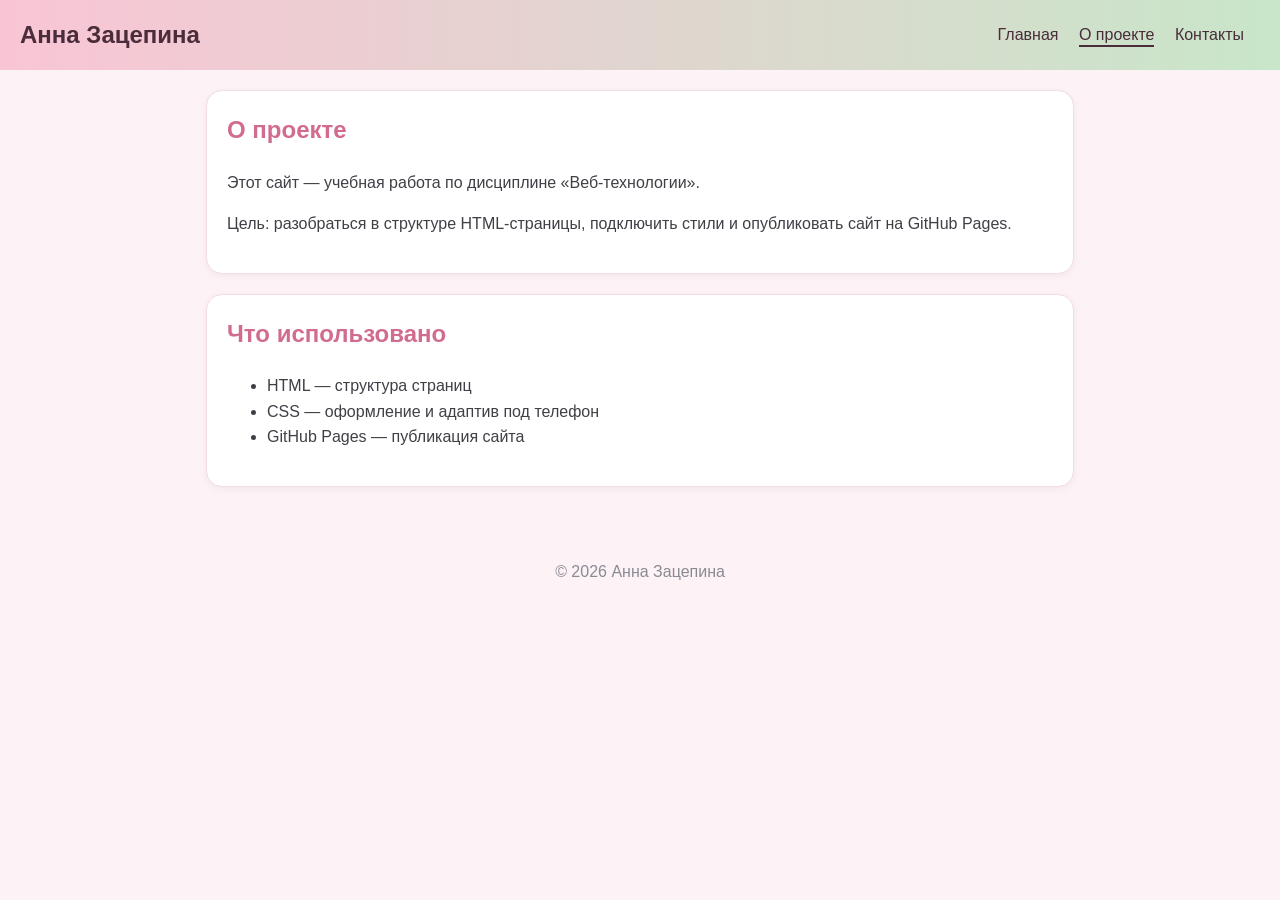
==== about.html @ ad32cc2b "Add files via upload" ====
<!doctype html>
<html lang="ru">
<head>
    <meta charset="UTF-8">
    <meta name="viewport" content="width=device-width, initial-scale=1.0">
    <title>Анна Зацепина - О проекте</title>
    <link rel="stylesheet" href="style.css">
</head>
<body>
    <header>
        <h1 class="logo">Анна Зацепина</h1>
        <nav>
            <a href="index.html">Главная</a>
            <a href="about.html" class="active">О проекте</a>
            <a href="contacts.html">Контакты</a>
        </nav>
    </header>

    <main>
        <section>
            <h2>О проекте</h2>
            <p>Этот сайт — учебная работа по дисциплине «Веб-технологии».</p>
            <p>Цель: разобраться в структуре HTML-страницы, подключить стили и опубликовать сайт на GitHub Pages.</p>
        </section>

        <section>
            <h2>Что использовано</h2>
            <ul>
                <li>HTML — структура страниц</li>
                <li>CSS — оформление и адаптив под телефон</li>
                <li>GitHub Pages — публикация сайта</li>
            </ul>
        </section>
    </main>

    <footer>
        <p>© 2026 Анна Зацепина</p>
    </footer>
</body>
</html>
---- style.css ----
* {
    box-sizing: border-box;
}

body {
    margin: 0;
    font-family: Arial, sans-serif;
    background: #fdf2f6;          /* нежно-розовый фон */
    color: #3f3f46;
    line-height: 1.6;
}

/* Шапка и меню: розовый переходит в зелёный */
header {
    background: linear-gradient(90deg, #f9c5d5, #c8e6c9);
    color: #4a2c3a;
    padding: 16px 20px;
    display: flex;
    flex-direction: column;
    gap: 8px;
}

.logo {
    margin: 0;
    font-size: 24px;
}

nav a {
    color: #4a2c3a;
    text-decoration: none;
    margin-right: 16px;
    padding-bottom: 2px;
}

nav a:hover,
nav a.active {
    border-bottom: 2px solid #4a2c3a;
}

/* Основная часть */
main {
    max-width: 900px;
    margin: 0 auto;
    padding: 20px 16px;
}

section {
    background: white;
    border-radius: 16px;
    padding: 20px;
    margin-bottom: 20px;
    border: 1px solid #f3dbe4;
    box-shadow: 0 2px 8px rgba(0, 0, 0, 0.05);
}

h2 {
    color: #d16b8f;               /* розовый */
    margin-top: 0;
}

h3 {
    color: #5a8f5e;               /* зелёный */
}

a {
    color: #d16b8f;
}

/* Блок с фото */
.hero {
    display: flex;
    flex-direction: column;
    align-items: center;
    gap: 20px;
    text-align: center;
}

.avatar {
    width: 170px;
    height: 170px;
    border-radius: 50%;
    object-fit: cover;
    border: 5px solid #c8e6c9;    /* зелёная рамка */
}

/* Карточки: чередуем розовый и зелёный */
.cards {
    display: flex;
    flex-direction: column;
    gap: 16px;
}

.card {
    background: #fde4ec;
    border-radius: 12px;
    padding: 16px;
    flex: 1;
}

.card:nth-child(even) {
    background: #e3f2e1;
}

.card h3 {
    margin-top: 0;
}

.contacts {
    list-style: none;
    padding: 0;
}

.contacts li {
    margin-bottom: 10px;
}

/* Подвал */
footer {
    text-align: center;
    padding: 16px;
    color: #8a8a93;
}

/* Адаптив: на широком экране */
@media (min-width: 768px) {
    header {
        flex-direction: row;
        justify-content: space-between;
        align-items: center;
    }

    .hero {
        flex-direction: row;
        text-align: left;
    }

    .cards {
        flex-direction: row;
    }
}
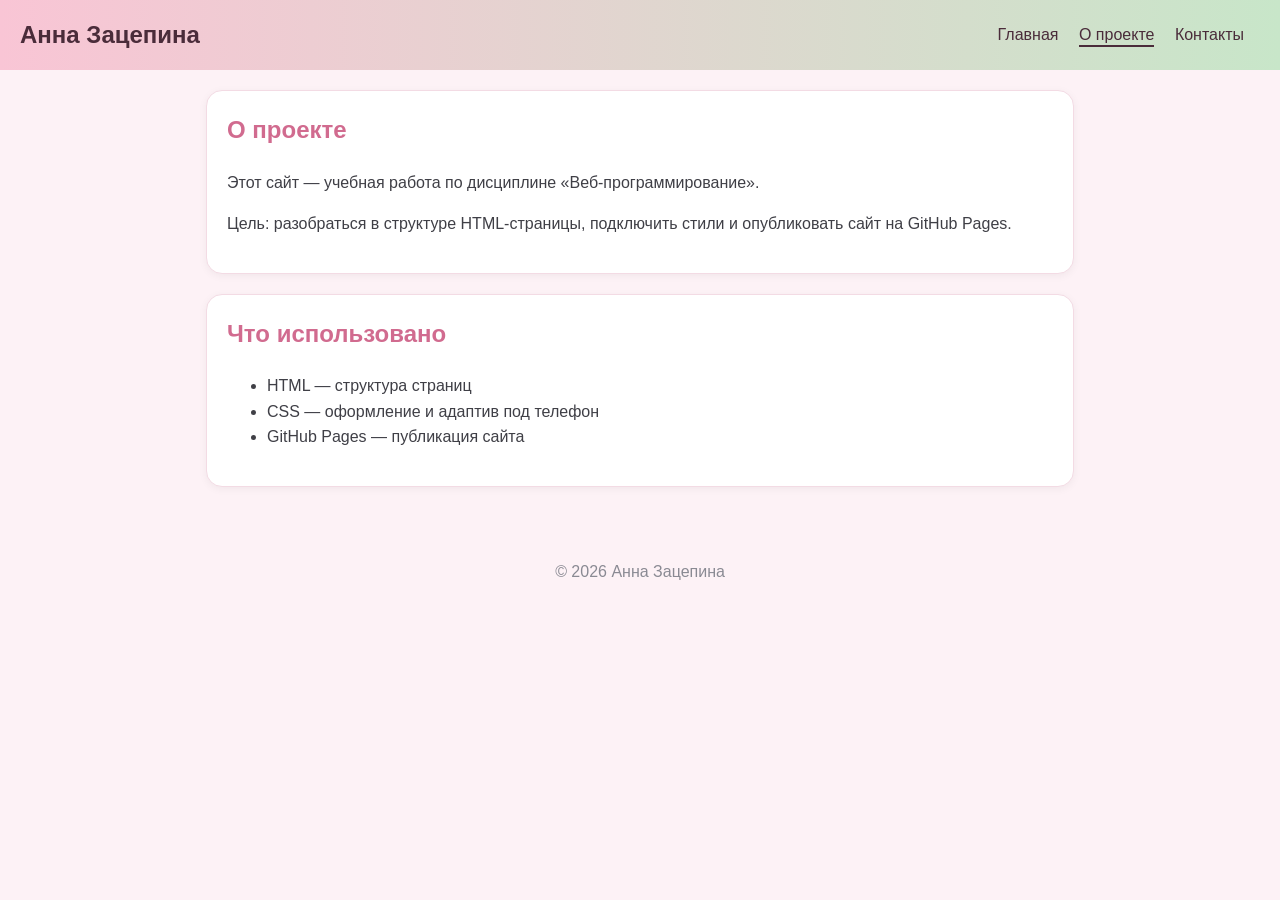
==== commit 86967e96: "Add files via upload" ====
--- a/about.html
+++ b/about.html
@@ -19,7 +19,7 @@
     <main>
         <section>
             <h2>О проекте</h2>
-            <p>Этот сайт — учебная работа по дисциплине «Веб-технологии».</p>
+            <p>Этот сайт — учебная работа по дисциплине «Веб-программирование».</p>
             <p>Цель: разобраться в структуре HTML-страницы, подключить стили и опубликовать сайт на GitHub Pages.</p>
         </section>
 
